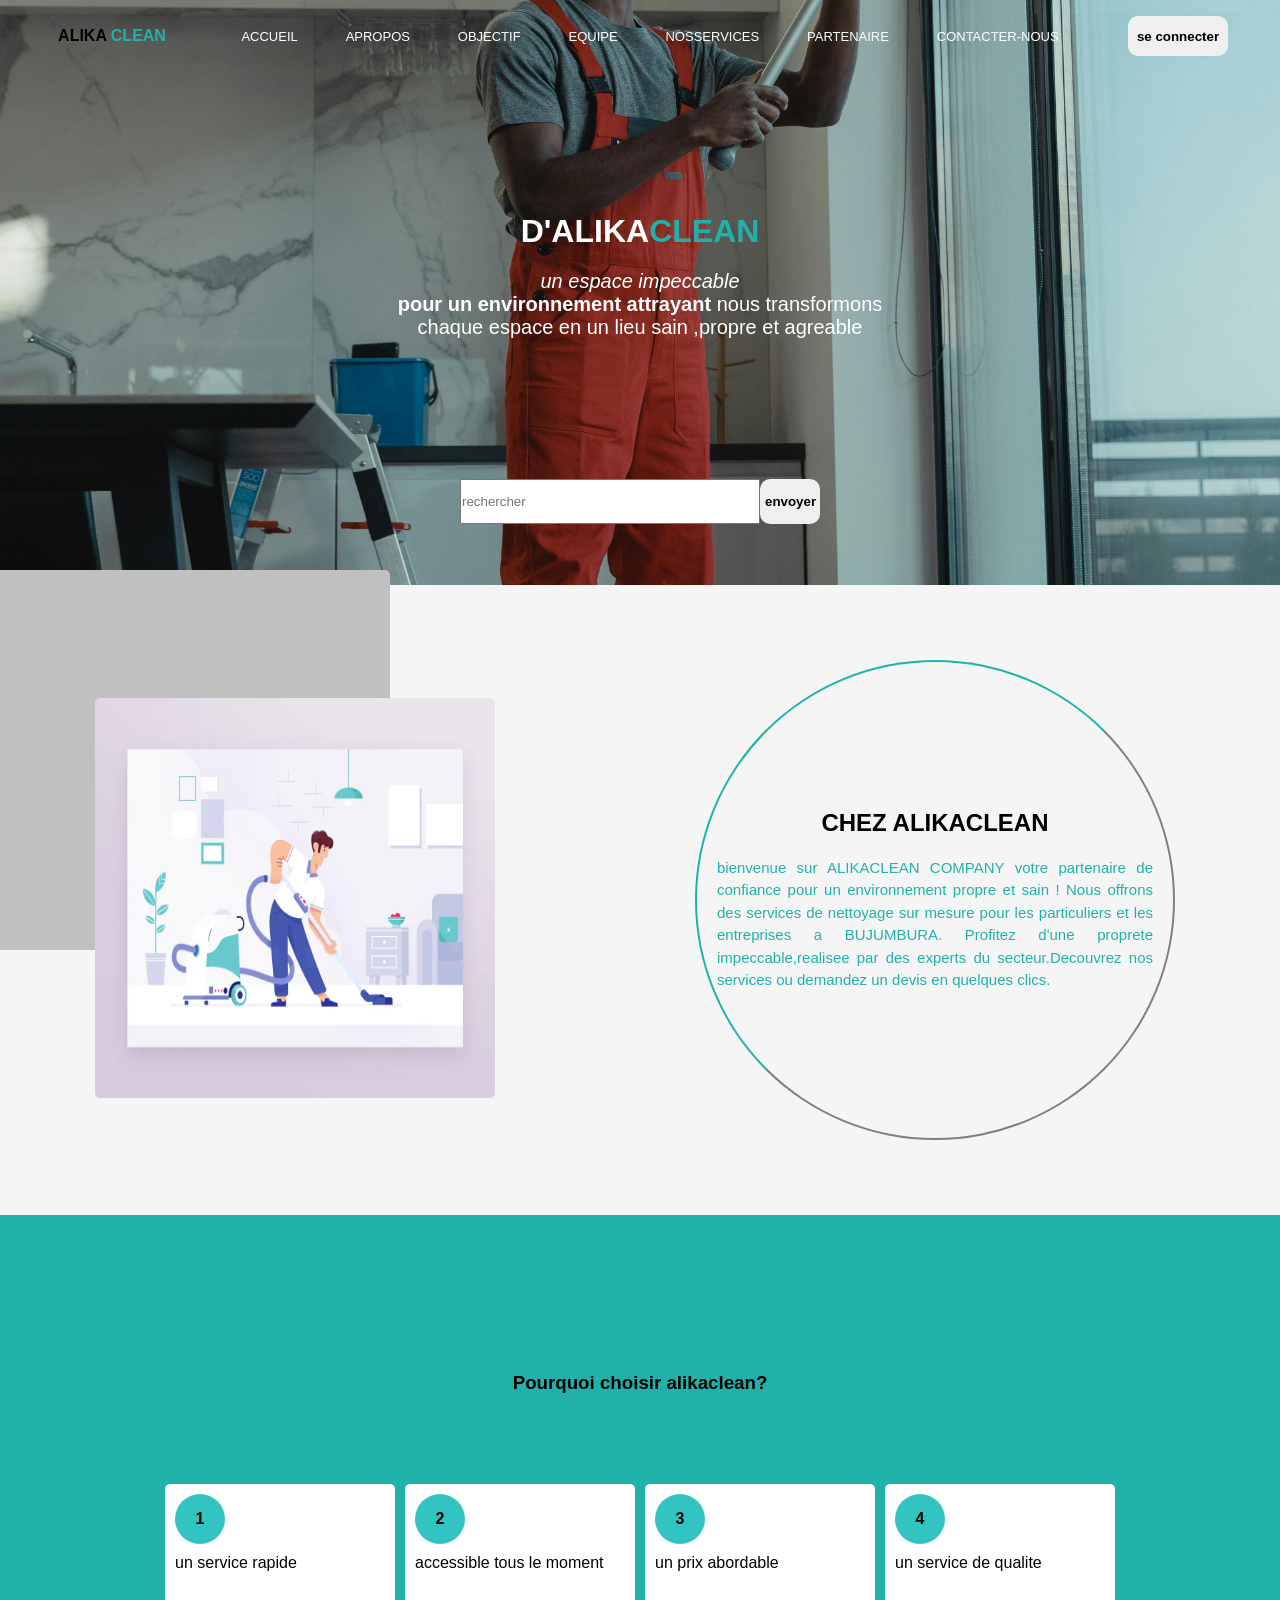
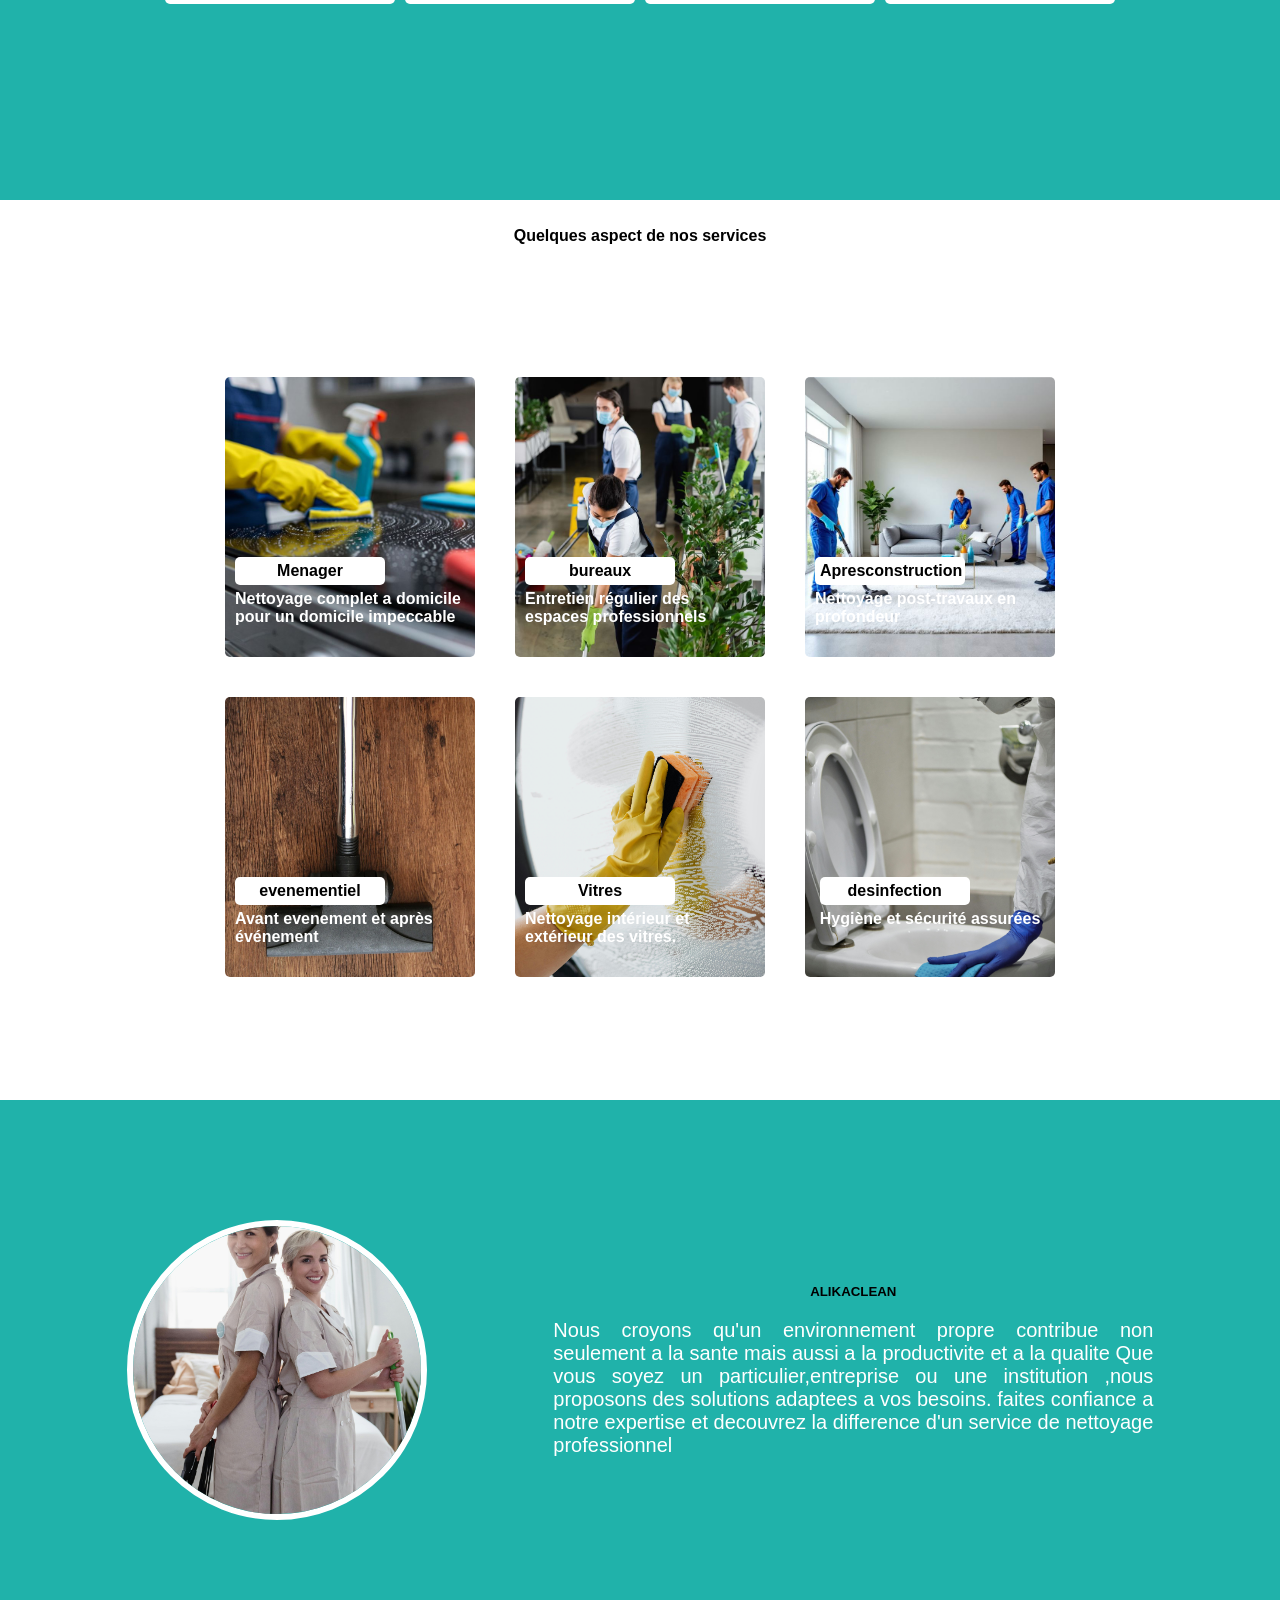
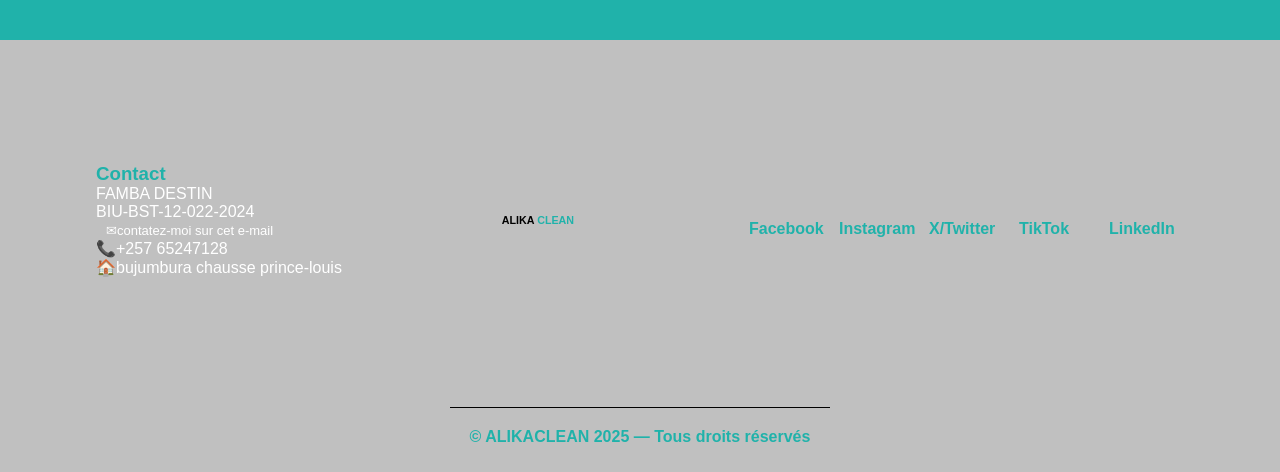
==== index.html @ 8a5a58d3 "Premier commit" ====
<!DOCTYPE html>
<html lang="en">

<head>
  <meta charset="UTF-8">
  <meta name="viewport" content="width=device-width, initial-scale=1.0">
  <title>ACCUEIL</title>
  <link rel="stylesheet" href="CSS/styles.css">
  <link rel="stylesheet" href="CSS/config.css">
</head>

<body>
  <div class="all-content">
    <header>
      <div class="all-header">
        <div class="div-logo">
          <div class="logo">
            <h4>ALIKA <span id="key">CLEAN</span></h4>
          </div>
        </div>

        <ul>
          <li><a href="index.html">ACCUEIL</a></li>
          <li><a href="HTML/Apropos.html">APROPOS</a></li>
          <li><a href="HTML/objectif.html">OBJECTIF</a></li>
          <li><a href="HTML/equipe.html">EQUIPE</a></li>
          <li><a href="HTML/nosservice.html">NOSSERVICES</a></li>
          <li><a href="HTML/partenaire.html">PARTENAIRE</a></li>
          <li><a href="HTML/contact.html">CONTACTER-NOUS</a></li>

        </ul>
        <div class="div-btn">
          <button>se connecter</button>
        </div>
      </div>
    </header>
    <div class="div-accueil">
      <h1> D'ALIKA<span id="key">CLEAN</span></h1>
      <p><em>un espace impeccable</em> <br>
         <strong>pour un environnement attrayant </strong>nous transformons <br>
        chaque espace en un lieu sain ,propre et agreable</p>


    </div>
    <div class="input">
        <input type="text" name="recherche"placeholder="rechercher">
        <button id="get">envoyer</button>

    </div>

  </div>
  <!-- fin de la barre de navigation -->
  <section class="presentation">
    <div class="div-image">
      <img src="images/illustration5.webp" alt="">
    </div>
    <div class="div-para">
      <!-- titre2 -->
      <h2>CHEZ ALIKACLEAN</h2>

      <p>bienvenue sur ALIKACLEAN COMPANY votre partenaire de confiance
        pour un environnement propre et sain ! Nous offrons des services de
        nettoyage sur mesure pour les particuliers et les entreprises a
        BUJUMBURA. Profitez d'une proprete impeccable,realisee par des experts du
        secteur.Decouvrez nos services ou demandez un devis en quelques clics.</p>

    </div>
  </section>
  <section class="apropos">

    <div class="photo-design">
      <!-- titre3 -->
      <h3>Pourquoi choisir alikaclean?</h3>
    </div>

    <div class="quality">

      <div class="fit">
        <div class="one">
          <p>1</p>
        </div>

        <p>un service rapide</p>
      </div>

      <div class="fit1">

        <div class="two">
          <p>2</p>
        </div>
        <p>accessible tous le moment</p>
      </div>

      <div class="fit2">
        <div class="three">
          <p>3</p>
        </div>
        <p>un prix abordable</p>
      </div>

      <div class="fit3">
        <div class="four">
          <p>4</p>
        </div>
        <p>un service de qualite</p>
      </div>

    </div>

  </section>
  <section class="presentation2">
    <div class="rode">
      <!-- titre4 -->
      <h4>Quelques aspect de nos services</h4>

    </div>


    <div class="all-image">

      <div class="image1">
        <div class="text">

          <h4>Menager</h4>

          <p>Nettoyage
            complet a domicile
            pour un domicile impeccable
          </p>
        </div>
      </div>

      <div class="image2">
        <div class="text1">
          <h4>bureaux</h4>
          <p>Entretien régulier des espaces professionnels</p>
        </div>

      </div>

      <div class="image3">
       
        <div class="text2">
          <h4>Apresconstruction</h4>
          <p>Nettoyage post-travaux en profondeur</p>
        </div>
      </div>

      <div class="image4">
        <div class="text3">
          <h4>evenementiel</h4>
          <p>Avant evenement et après événement
          </p>
        </div>
      </div>

      <div class="image5">
        <div class="text4">
          <h4>Vitres</h4>
          <p>Nettoyage intérieur et extérieur des vitres.</p>
        </div>
      </div>

      <div class="image6">
        <div class="text5">
          <h4>desinfection</h4>
          <p>Hygiène et sécurité assurées</p>
        </div>
      </div>
    </div>
  </section>
  <section class="slogan-image">
    <img src="images/image40.jpg" alt="">
    <div class="slogan">
      <!-- titre5 -->
      <h5>ALIKACLEAN</h5>
      <p>Nous croyons qu'un environnement propre contribue
        non seulement a la sante mais aussi a la productivite
        et a la qualite Que vous soyez un particulier,entreprise
        ou une institution ,nous proposons des solutions adaptees
        a vos besoins. faites confiance a notre expertise
        et decouvrez la difference d'un service de nettoyage professionnel
      </p>
    </div>

  </section>

  <footer>
    <section class="all-footer">

      <div class="footer">

        <div class="nom-email">
          <h3>Contact</h3>
          <div class="nom">
            <p>FAMBA DESTIN</p>
          </div>
          <div class="matricule">
            <p>BIU-BST-12-022-2024</p>
          </div>
          <div class="email">
            <a href="mailtoddestinfamba@gmail.com">✉contatez-moi sur cet e-mail</a>
          </div>
          <div class="tele">
            <p> 📞+257 65247128</p>
          </div>
          <div class="adresse">
            <p> 🏠bujumbura chausse prince-louis </p>
          </div>
        </div>
        <!-- titre 6 -->
        <div class="clean">
          <h6>ALIKA <span id="key">CLEAN</span></h6>
        </div>

        <div class="footer-content">
          <a class="got" href="https://facebook.com" target="_blank">Facebook</a>
          <a class="got" href="https://instagram.com" target="_blank">Instagram</a>
          <a class="got" href="https://twitter.com" target="_blank">X/Twitter</a>
          <a class="got" href="https://tiktok.com" target="_blank">TikTok</a>
          <a class="got" href="https://linkedin.com" target="_blank">LinkedIn</a>
        </div>
      </div>
    </section>
    <section class="copy">
      <p>© ALIKACLEAN 2025 — Tous droits réservés</p>
    </section>
  </footer>



</body>

</html>
---- CSS/styles.css ----
.presentation{
    height:70vh;
    width: 100%;
    background-color: whitesmoke;
    display: flex;
    justify-content: space-around;
    align-items: center;
}
.div-image img{
    height:400px;
    width: 400px;
    position: relative;
    border-radius: 5px;
}
.div-image::before{
    height:380px;
    width: 400px;
    content: "";
    background-color:silver;
    right:890px;
    border-radius:5px;
    top:570px;
    position: absolute;
    z-index: 100px;
}
.div-para{
    height: 480px;
    width:480px;
    border-radius: 50%;
    flex-direction: column;
     gap: 20px;
    border-left: 2px solid lightseagreen;
    border-top: 2px solid lightseagreen;
    border-right: 2px solid gray;
    border-bottom: 2px solid gray;
    display: flex;
    justify-content: center;
    align-items: center;
    padding:20px;
    margin: 10px;
}
.div-para p{
    text-align: justify;
    line-height: 1.5;
    color:lightseagreen;
    font-weight: 400;
    font-size: 15px;
}
.div-para h1{
    font-weight: 400;
}
.apropos{
    height:65vh;
    width: 100%;
    background-color:lightseagreen;
    display: flex;
    justify-content: center;
    align-items: center;
    flex-direction: column;
    gap: 50px;
}
input{
    height:45px;
    width: 300px;
    outline: none;
    
}
 #get{
    height: 45px;
    width: 60px;
    border: none;

}
.input{
    height:15vh;
    width: 100%;
    display: flex;
    justify-content: center;
}
.photo-design h1{
    height:60px;
    width:100%;
    display: flex;
    justify-content: center;
    align-items: center;
    font-weight: 400;
    /* color:#708090; */
    color: black;
}
.quality{
    height:200px;
    width:100%;
    display: flex;
    justify-content:center;
    align-items: center;
    gap: 10px;
}
.fit,.fit1,.fit2,.fit3{
    height:120px;
    width:230px;
    background-color:white;
    display:flex;
    flex-direction: column;
    gap: 10px;
    padding:10px;
    border-radius: 5px;
    
}
.fit p,.fit1 p,.fit2 p,.fit3 p{
    font-weight:100;
    color:black;
}
.one,.two,.three,.four{
    height:50px;
    width:50px;
    background-color: #32C4C0;
    border-radius: 50%;
    display: flex;
    justify-content: center;
    align-items: center;
}
.one p,.two p,.three p,.four p{
    font-weight:700;
}
/* section numero3 */
.presentation2{
    height:100vh;
    width: 100%;
  
}
.all-image{
    height:90vh;
    width: 100%;
    display:grid;
    grid-template-columns:290px 290px 290px;
    place-items: center;
    place-content: center;
   grid-row-gap:40px;
 
}
.rode{
    height:8vh;
    width: 100%;
    display: flex;
    align-items: center;
    justify-content: center;
    padding: 10px;
}
.rode h1{
    font-weight: 300;
}

.image1,.image2,.image3,.image4,.image5,.image6{
    height:280px;
    width:250px;
    padding: 10px;
    display: flex;
    flex-direction: column;
    justify-content:space-between;
    align-items: center;
    border-radius:5px;
}
.image1{
    background-image: url("../images/image3.jpg");
    background-position: center;
    background-size: cover;
    transition:background-size 0.5s ease;
}
.image2{
    background-image: url("../images/image6.jpg");
    background-position: center;
    background-size: cover;
    transition:background-size 0.5s ease;

}
.image3{
    background-image: url("../images/image2.jpg");
    background-position: center;
    background-size: cover;
    transition:background-size 0.5s ease;

}
.image4{
    background-image: url("../images/image18.jpg");
    background-position: center;
    background-size: cover;
    transition:background-size 0.5s ease;

}
.image5{
    background-image: url("../images/image10.jpg");
    background-position: center;
    background-size: cover;
    background-repeat: no-repeat;
    transition:background-size 0.5s ease;

}
.image6{
    background-image: url("../images/image03.jpg");
    background-position: center;
    background-size: cover;
    transition:background-size 0.5s ease;

}

.image1 img,.image2 img,.image3 img,.image4 img,.image5 img,.image6 img{
    height:150px;
    width:225px;
    border-radius: 5px;
}
.image1:hover,
.image2:hover,
.image3:hover,
.image4:hover,
.image5:hover,
.image6:hover
{
      background-size:120%;
   
}
.text,.text1,.text2,.text3,.text4,.text5{
    height: auto;
    width: auto;
    display: flex;
    flex-direction: column;
    gap: 5px;
    /* background-color: red; */
    margin-top:170px;
   
}
.text p,.text1 p,.text2 p,.text3 p,.text4 p,.text5 p{
    font-weight:600;
}
.text h4,.text1 h4,.text2 h4,.text3 h4,.text4 h4,.text5 h4{
    font-weight:bold;
    /* height: 15px; */
    width:150px;
    text-align: center;
    background-color: white;
    padding:5px;
    border-radius:5px;
   
}

  .slogan-image{
    height:60vh;
    width: 100%;
    display: flex;
    background-color:lightseagreen;
    justify-content:space-evenly;
    align-items: center;
}
.slogan-image img{
    height:300px;
    width: 300px;
    border-radius: 50%;
    object-fit: cover;
    overflow: hidden;
    border:6px solid white;
}

.slogan{
  height:200px;
  width:600px;
  display: flex;
  border-radius: 5px;
  justify-content:center;
  flex-direction: column;
  gap: 20px;
  align-items:center;
  text-align: center;
}
.slogan p{
    font-weight: 400;
    font-size: 20px;
    text-align:justify;

}
 footer{
    height:40vh;
    width: 100%;
    background-color: silver;
    /* display: flex;
    justify-content: center;
    align-items: center;
    border-top: 1px solid gray; */
}
.footer-content{
    height:60px;
    width:450px;
    display: flex;
    /* background-color: lightsalmon; */
    justify-content: center;
    align-items: center;
    gap: 10px;
} 
.nom-email h3 {
     color: lightseagreen;
}
.got{
    font-weight: bold;
    color: lightseagreen;
    font-size: 16px;
}

  .copy{
    height: 8vh;
    width: 100%;
    background-color: silver;
    display: flex;
    justify-content: center;
    align-items: center;
  }
  .copy p{
    color: lightseagreen;
    font-weight: 700;
    border-top:1px solid black ;
    padding: 20px;
  }
  .all-footer{
    height:40vh;
    width:100%;
    /* background-color: green; */
  }
  .footer{
    height:40vh;
    width: 100%;
    /* background-color: yellow; */
    /* background-color:black; */
    display: flex;
    justify-content: space-evenly;
    align-items: center;
  }
  .clean{
    height: 40px;
    width:200px;
    background-color: silver;
    display: flex;
    justify-content: center;
    align-items: center;

  }
---- CSS/config.css ----
*{
    margin: 0px;
    padding: 0px;
    box-sizing: border-box;
}
body{
    height:100vh;
        font-family:'Segoe UI', Tahoma, Geneva, Verdana, sans-serif;


}
.all-content{
    height:65vh;
    width: 100%;
    background-image: url("../images/image00.jpg");
    background-position: center;
    background-size:cover;
    display: flex;
    flex-direction: column;
    gap:80px;
}
header{
   height:10vh;
   width: 100%;
   display: flex;
   justify-content:center;
   align-items: center;
}
.all-header{
    height: 8vh;
    width:95%;
    display: flex;
    justify-content:space-between;
    align-items: center;
    padding: 10px;

}
.div-logo{
    height:40px;
    width:140px;
    display: flex;
    align-items: center;
    justify-content: center;
}
#key{
    color:lightseagreen;
}
 ul{
    height: 40px;
    width:70%;
    display: flex;
    justify-content:space-between;
    align-items: center;
    list-style: none;
    
}
a{
    text-decoration: none;
    transition: 0.5s;
     height: 20px;
    width: 80px;
    padding:10px;
    border-radius: 20px;
    color:white;
    font-size:13px;
    font-weight:500;

}

a:hover{
   
    background-color: lightseagreen;
}
/* a {
  color: white;
  text-decoration: none;
}

a:visited {
  color: purple;
}

a:hover {
  text-decoration: underline;

}

a:active {
  color: #ff0000;
} */

.div-btn{
    height:60px;
    width: 120px;
    display: flex;
    justify-content: center;
    align-items: center;
}
button{
    height:40px;
    width: 100px;
    padding: 5px;
    border-radius:10px;
    border: none;
    transition: 0.5s;
    font-weight: bold;
}
button:hover{
    transform: rotate(10deg);
    background-color:cadetblue;
    box-shadow:5px 0px 25px 5px #fff;


}
.div-accueil{
    height:35vh;
    width:100%;
    display: flex;
    justify-content: center;
    align-items: center;
    flex-direction: column;
    gap: 20px;
    /* background-color: red; */
}
.div-accueil p{
    text-align: center;
    font-size: 20px;
    font-weight:200;
}
.div-accueil h1,p{
    color: #fff;
}

/*      ================================    FIN HEADER      ================================= */








/*      ======================================  FOOTER      ===================================== */
















/*      ======================================  FOOTER      ===================================== */
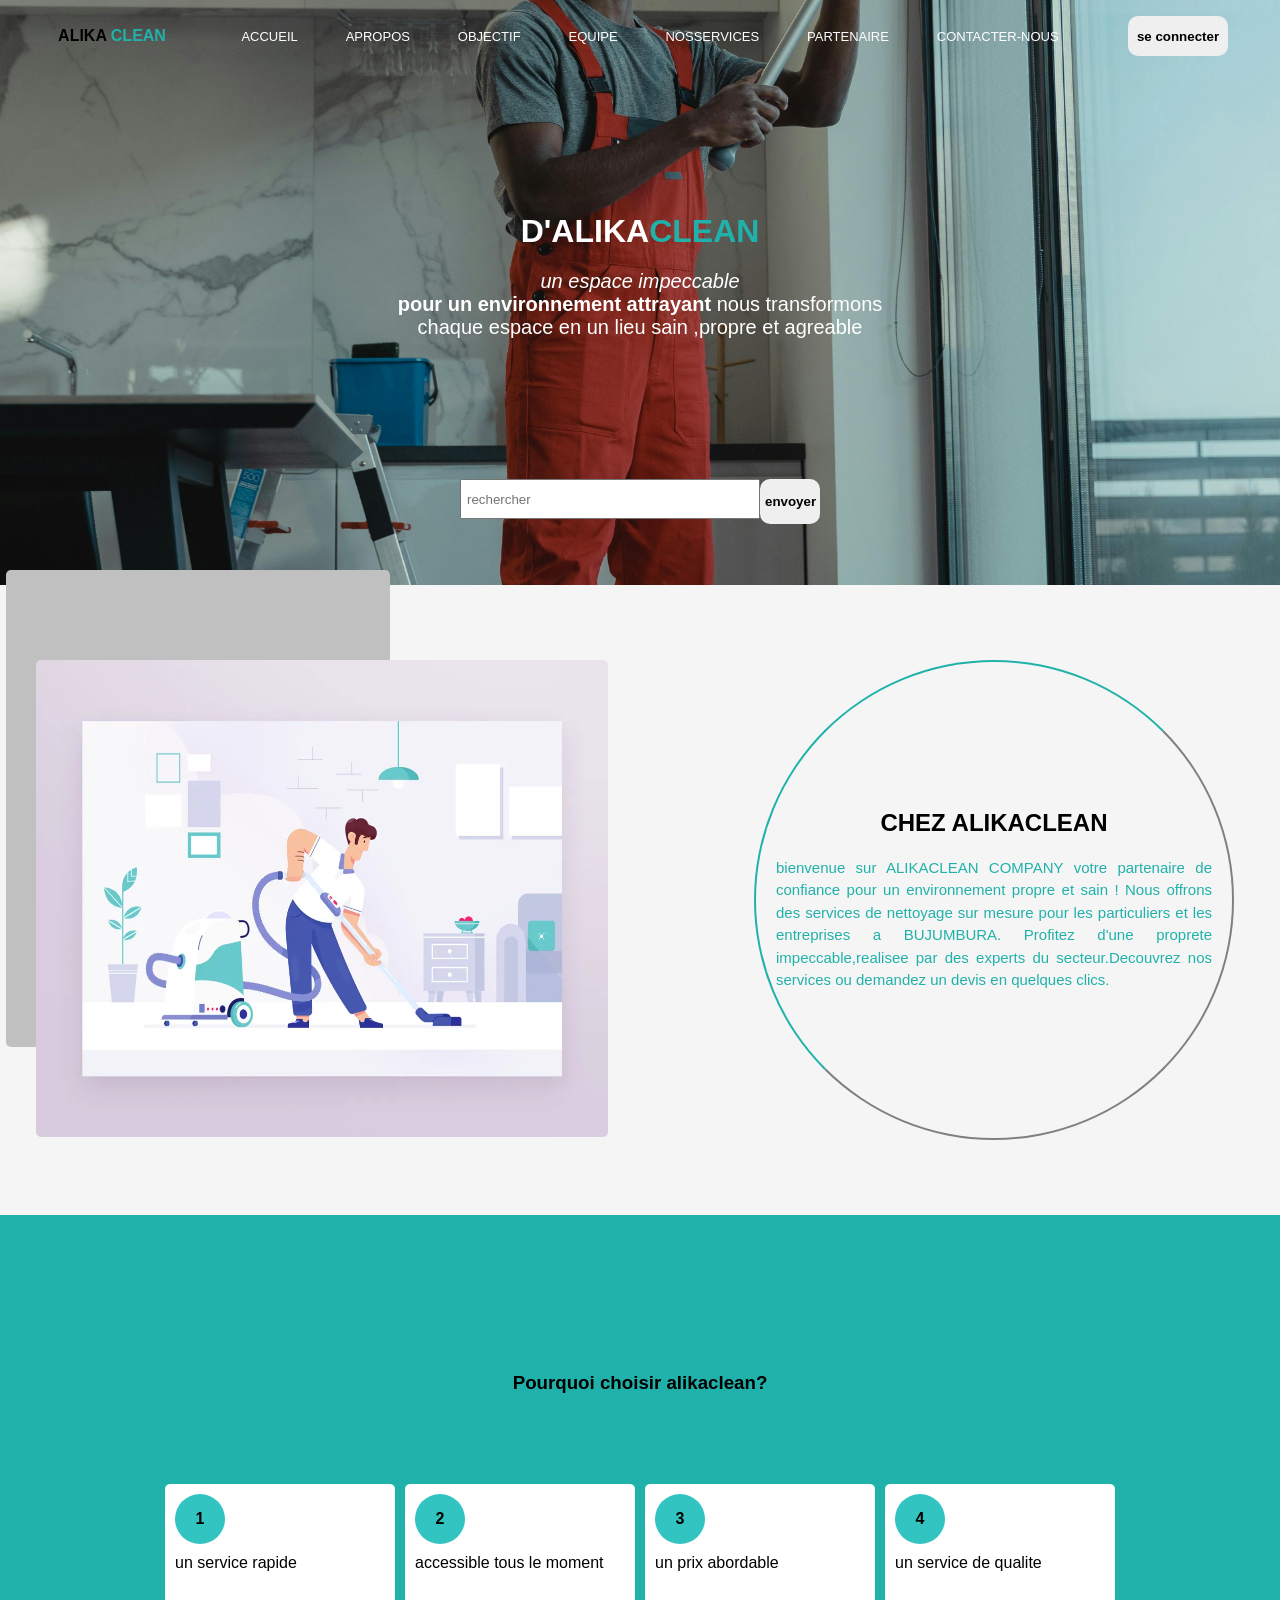
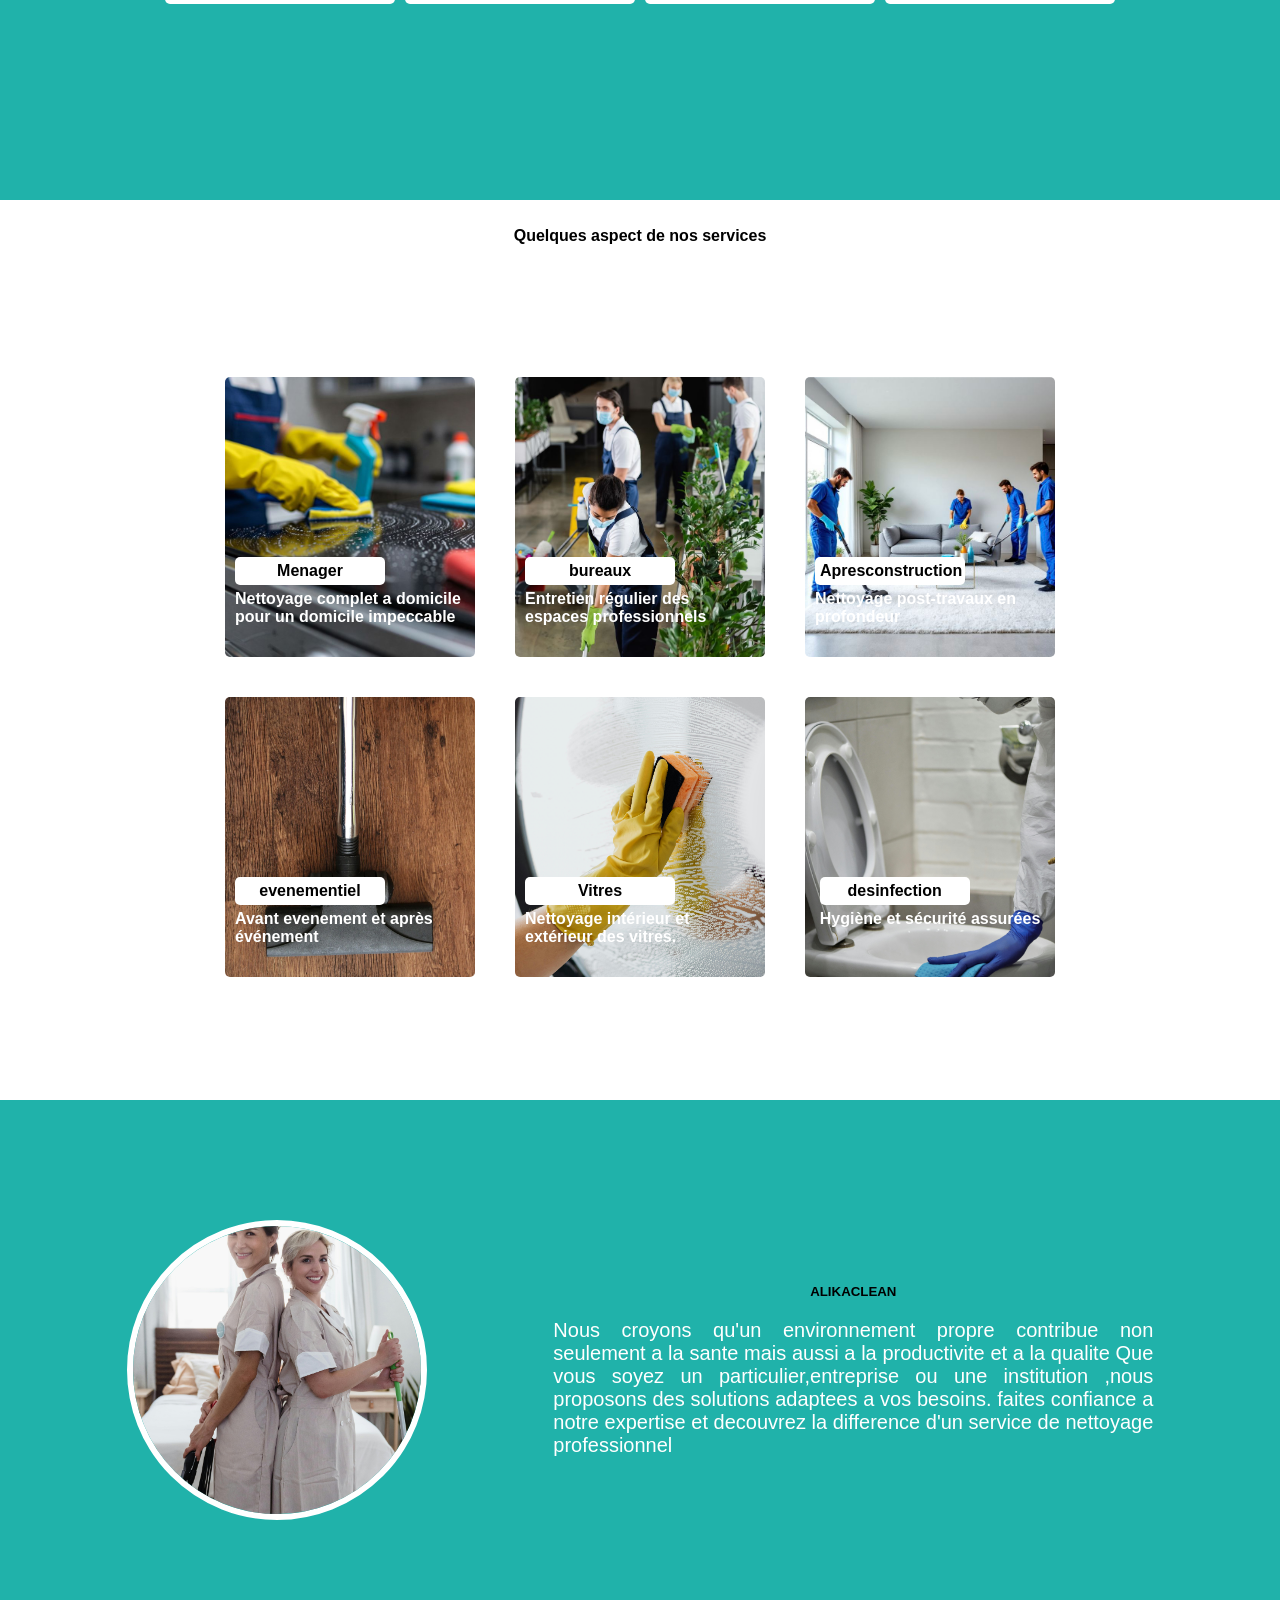
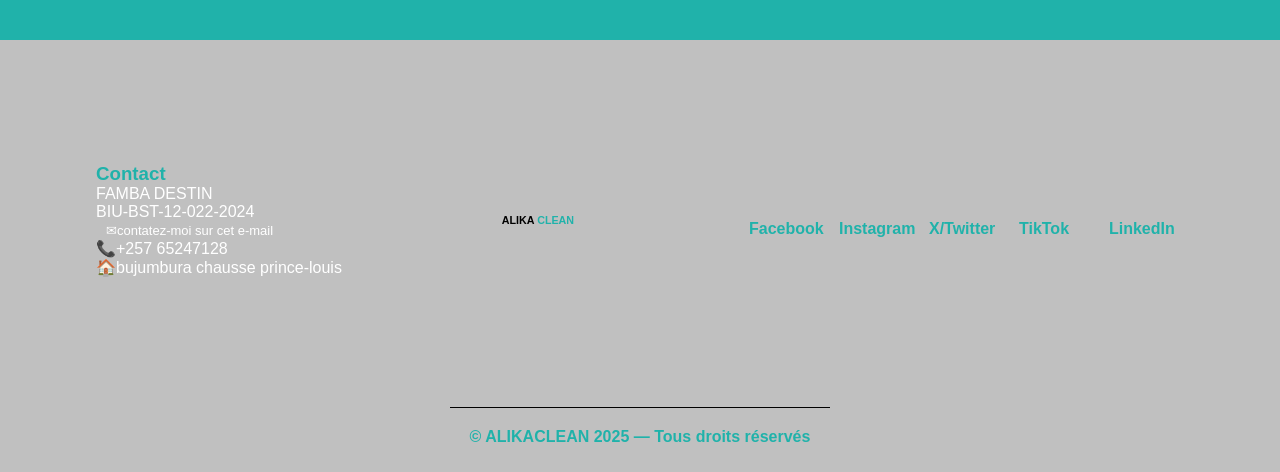
==== commit e2c1671c: "read me" ====
--- a/index.html
+++ b/index.html
@@ -184,7 +184,7 @@
     </div>
 
   </section>
-
+  
   <footer>
     <section class="all-footer">
 
--- a/CSS/styles.css
+++ b/CSS/styles.css
@@ -8,14 +8,14 @@
     align-items: center;
 }
 .div-image img{
-    height:400px;
-    width: 400px;
+    height:53vh;
+    width:90%;
     position: relative;
     border-radius: 5px;
 }
 .div-image::before{
-    height:380px;
-    width: 400px;
+    height:53vh;
+    width:30%;
     content: "";
     background-color:silver;
     right:890px;
@@ -61,9 +61,10 @@
     gap: 50px;
 }
 input{
-    height:45px;
+    height:40px;
     width: 300px;
     outline: none;
+    padding:5px;
     
 }
  #get{
@@ -205,10 +206,11 @@
 }
 
 .image1 img,.image2 img,.image3 img,.image4 img,.image5 img,.image6 img{
-    height:150px;
+    height:400px;
     width:225px;
     border-radius: 5px;
 }
+:picture-in-picture
 .image1:hover,
 .image2:hover,
 .image3:hover,
@@ -277,7 +279,7 @@
     text-align:justify;
 
 }
- footer{
+footer{
     height:40vh;
     width: 100%;
     background-color: silver;
@@ -340,6 +342,4 @@
     justify-content: center;
     align-items: center;
 
-  }
-
-
+  }
--- a/CSS/config.css
+++ b/CSS/config.css
@@ -71,24 +71,6 @@
    
     background-color: lightseagreen;
 }
-/* a {
-  color: white;
-  text-decoration: none;
-}
-
-a:visited {
-  color: purple;
-}
-
-a:hover {
-  text-decoration: underline;
-
-}
-
-a:active {
-  color: #ff0000;
-} */
-
 .div-btn{
     height:60px;
     width: 120px;
@@ -142,19 +124,5 @@
 
 /*      ======================================  FOOTER      ===================================== */
 
-
-
-
-
-
-
-
-
-
-
-
-
-
-
-
+ 
 /*      ======================================  FOOTER      ===================================== */
